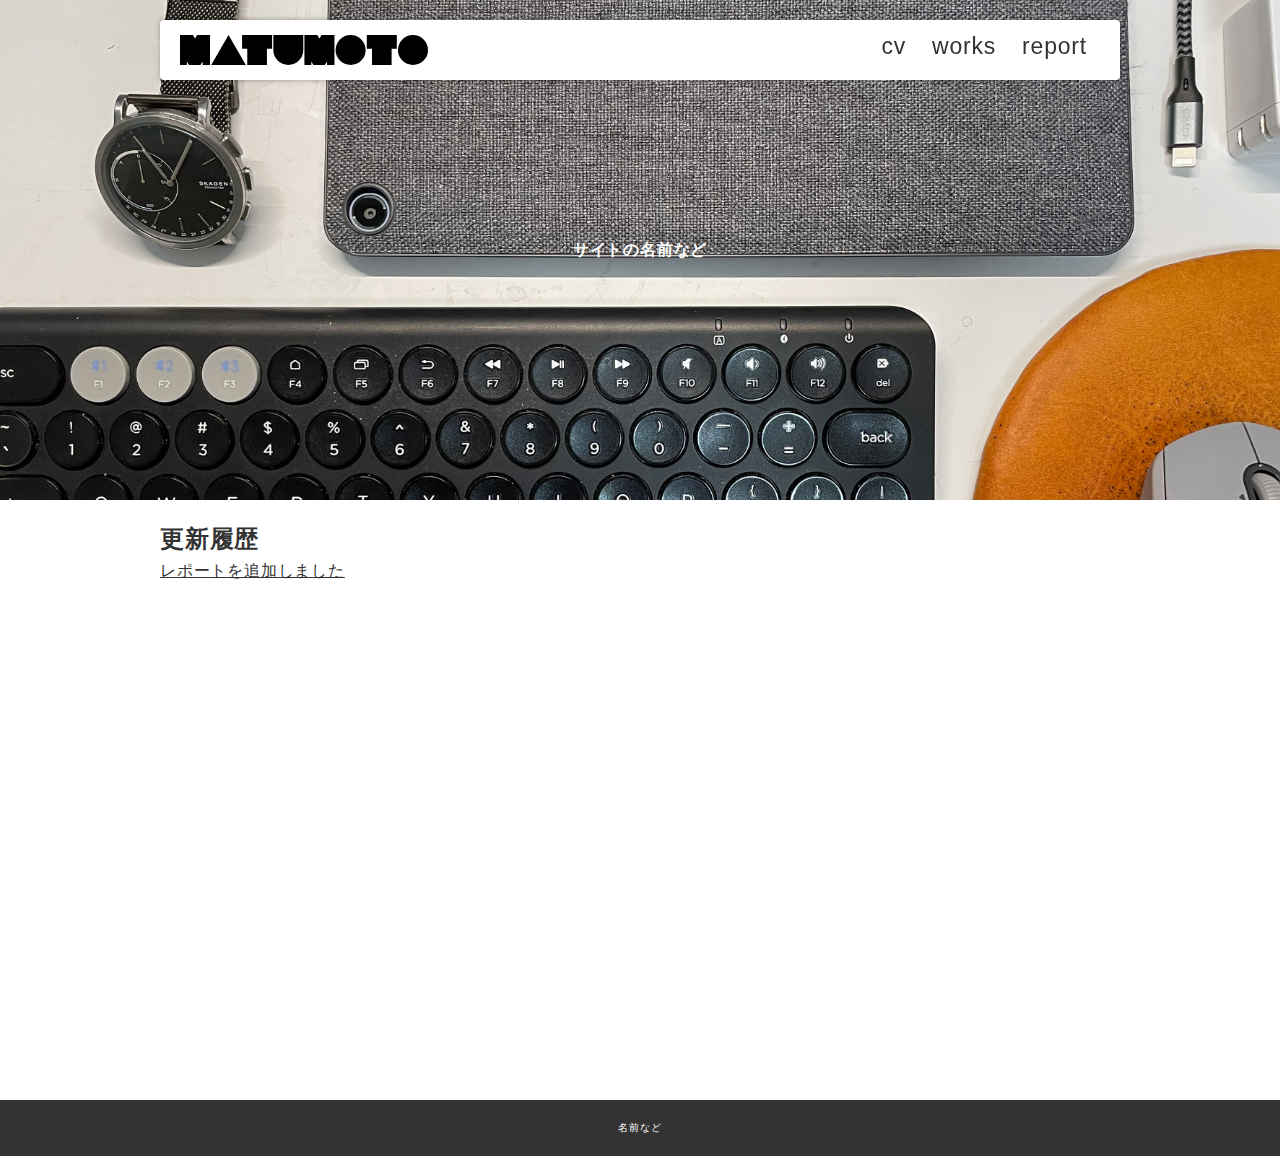
==== index.html @ b0ff9b4f "Initial commit" ====
<!DOCTYPE html>
<html lang="ja">
<head>
  <meta charset="UTF-8">
  <meta http-equiv="X-UA-Compatible" content="IE=edge">
  <meta name="viewport" content="width=device-width, initial-scale=1.0">
  <link rel="stylesheet" href="./css/style.css">
  <title>トップページ</title>
</head>
<body>
  
  <header>
    <div class="inner">
      <p id="header_logo">
        <a href="./index.html"><img src="./images/logo.svg" alt=""></a>
      </p>
      <ul id="global_menu">
        <li><a href="./cv.html">cv</a></li>
        <li><a href="./works/index.html">works</a></li>
        <li><a href="./reports/index.html">report</a></li>
      </ul>
    </div>
  </header>

  <section>
    <!-- 空の要素だけどcssで背景を設定している -->
    <div class="top_eye_catch">
      サイトの名前など
    </div>
    <div class="contents">
      <h2>更新履歴</h2>
      <ul>
        <li><a href="./reports/report01.html">レポートを追加しました</a></li>
      </ul>
    </div>
  </section>

  <footer>
    名前など
  </footer>


</body>
</html>
---- css/style.css ----
@charset "UTF-8";
/*======================================================
基本
======================================================*/
* {
  box-sizing: border-box;
  margin: 0;
  padding: 0;
}

html {
  font-size: 62.5%;
}

html,
body {
  height: 100%;
  font-feature-settings: "palt";
  background-color: #fff;
  position: relative;
}

body {
  font-size: 1.6rem;
  line-height: 1.6;
  font-family: "游ゴシック体", YuGothic, "游ゴシック", "Yu Gothic", "ヒラギノ角ゴ ProN W3", "Hiragino Kaku Gothic ProN", "メイリオ", Meiryo, sans-serif;
  color: #333333;
  letter-spacing: 0.05em;
}

body.contents_page {
  padding-top: 100px;
}

a {
  color: inherit;
  transition: 0.3s opacity;
}

a:hover {
  opacity: 0.7;
}

img {
  max-width: 100%;
  height: auto;
}

li {
  list-style: none;
}

@media (min-width: 901px) {
  .sp_only {
    display: none !important;
  }
}

@media (max-width: 900px) {
  .pc_only {
    display: none !important;
  }
}

/*======================================================
header
======================================================*/
header {
  position: fixed;
  z-index: 2;
  max-width: 1000px;
  top: 0;
  left: 0;
  right: 0;
  margin: auto;
}

header a {
  display: block;
  text-decoration: none;
}

header .inner {
  display: flex;
  background-color: #fff;
  justify-content: space-between;
  padding: 15px 20px;
  box-shadow: 0px 0px 5px rgba(0, 0, 0, 0.35);
  border-radius: 4px;
  margin: 20px;
}

/*======================================================
footer
======================================================*/
footer {
  background-color: #333;
  color: #fff;
  text-align: center;
  padding: 20px;
  font-size: 10px;
}

/*======================================================
コンテンツ
======================================================*/
#header_logo img {
  display: block;
}

#global_menu {
  display: flex;
  font-size: 23px;
  position: relative;
}

#global_menu a {
  padding: 0px 13px;
  line-height: 1;
  position: relative;
}

#global_menu li {
  position: relative;
}

#global_menu li.current::before {
  content: "";
  bottom: 2px;
  position: absolute;
  width: 100%;
  height: 10px;
  background-color: #ccc;
}

.top_eye_catch {
  height: 500px;
  background-image: url(../images/top.jpg);
  background-size: cover;
  background-position: center center;
  background-attachment: fixed;
  display: flex;
  align-items: center;
  justify-content: center;
  color: #fff;
  font-weight: bold;
}

.report_eye_catch {
  height: 300px;
  background-image: url(../images/report.jpg);
  background-size: cover;
  background-position: center center;
  display: flex;
  align-items: center;
  justify-content: center;
  color: #fff;
  font-weight: bold;
}

.contents {
  max-width: 1000px;
  min-height: 600px;
  padding: 20px;
  margin: auto;
}

.thumb_list {
  display: flex;
  flex-wrap: wrap;
  margin: 0 -10px;
}

.thumb_list li {
  width: 25%;
  height: 120px;
  padding: 10px;
}

.thumb_list li a {
  display: block;
  height: 100%;
}

.thumb_list li a img {
  display: block;
  border: 1px solid #ccc;
  width: 100%;
  height: 100%;
  object-fit: cover;
  object-position: center center;
}

/*======================================================
report
======================================================*/
.report {
  border: 1px solid #ccc;
  padding: 40px;
}

.report .outline {
  margin-bottom: 40px;
  display: flex;
}

.report .outline .pic {
  width: 45%;
  border: 3px solid #999;
}

.report .outline .txt {
  flex: 1;
  padding-left: 20px;
}

.report h1 {
  margin-bottom: 20px;
  padding-left: 10px;
  border-left: 5px solid #ff9a02;
}

.ex_link {
  display: inline-block;
  position: relative;
  padding: 4px;
  padding-left: 26px;
}

.ex_link::before {
  box-sizing: border-box;
  content: "";
  display: block;
  width: 20px;
  height: 14px;
  border: 3px solid #666;
  border-radius: 3px;
  position: absolute;
  left: 0;
  top: 0;
  bottom: 0;
  margin: auto;
}

/*======================================================
汎用
======================================================*/
.mb_m {
  margin-bottom: 20px;
}
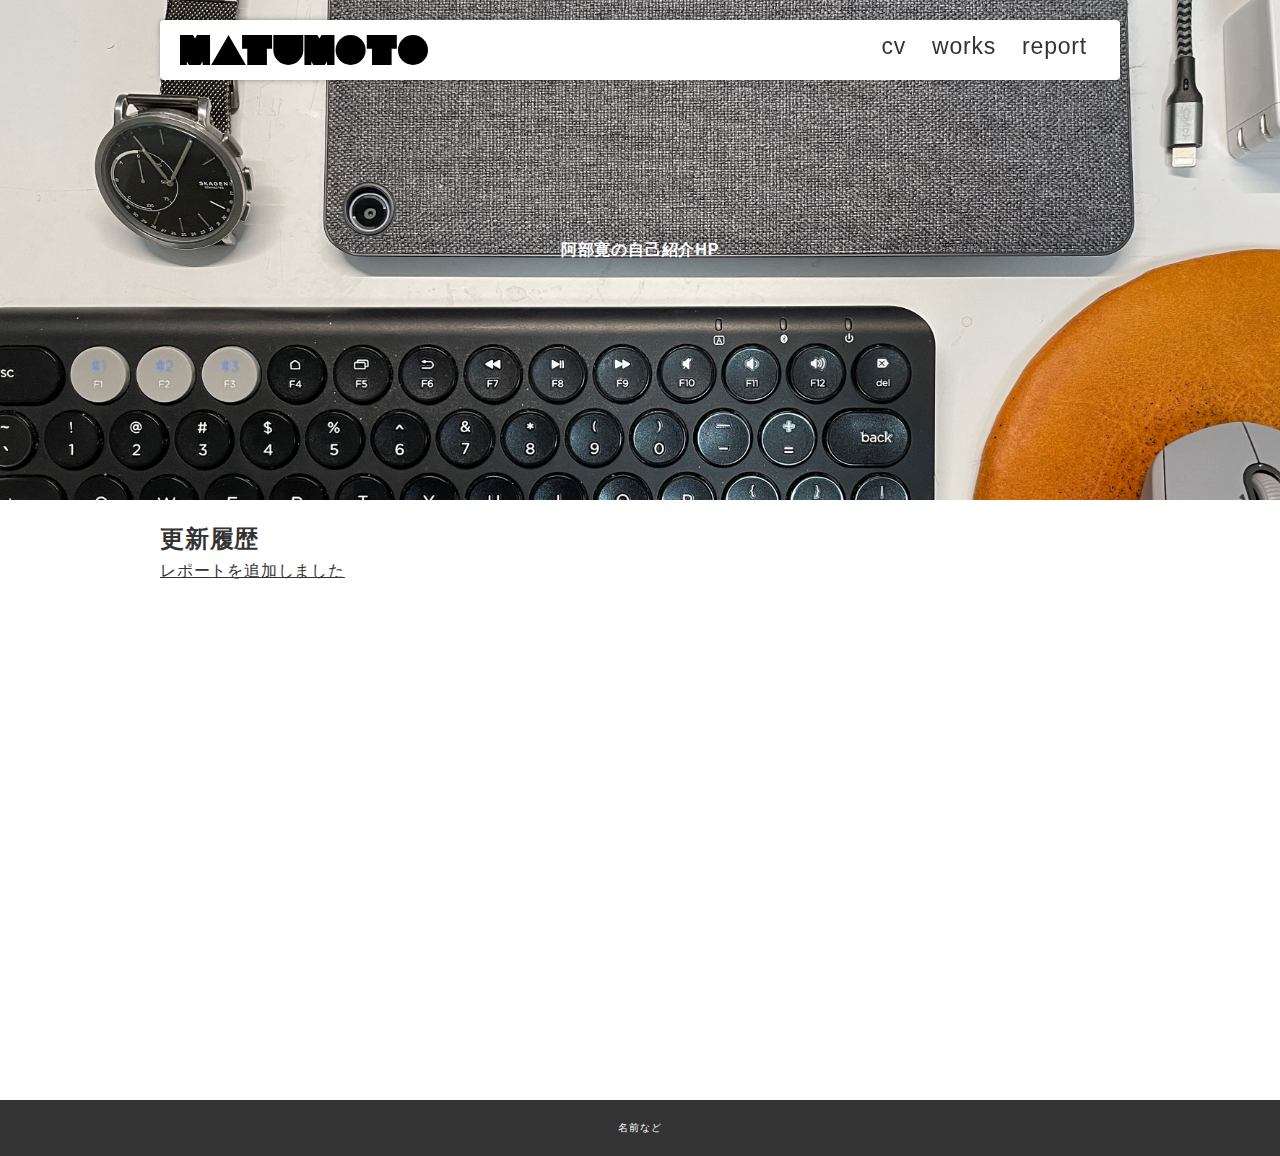
==== commit f26c1519: "Update index.html" ====
--- a/index.html
+++ b/index.html
@@ -25,7 +25,7 @@
   <section>
     <!-- 空の要素だけどcssで背景を設定している -->
     <div class="top_eye_catch">
-      サイトの名前など
+      阿部寛の自己紹介HP
     </div>
     <div class="contents">
       <h2>更新履歴</h2>
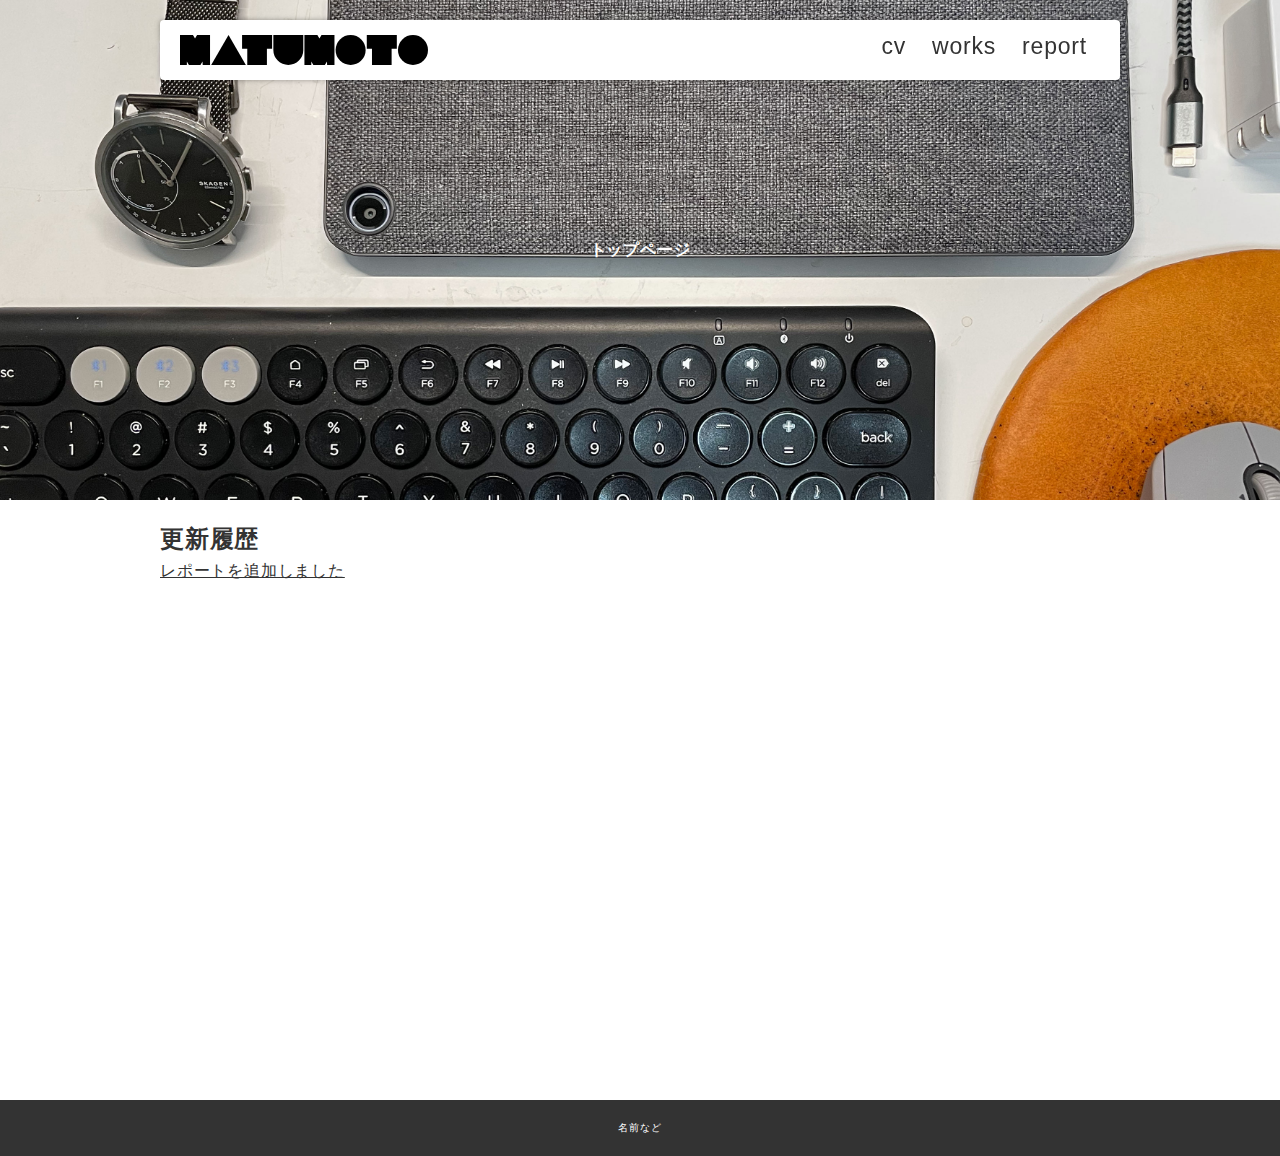
==== commit 10150301: "a" ====
--- a/index.html
+++ b/index.html
@@ -25,7 +25,7 @@
   <section>
     <!-- 空の要素だけどcssで背景を設定している -->
     <div class="top_eye_catch">
-      阿部寛の自己紹介HP
+      トップページ
     </div>
     <div class="contents">
       <h2>更新履歴</h2>
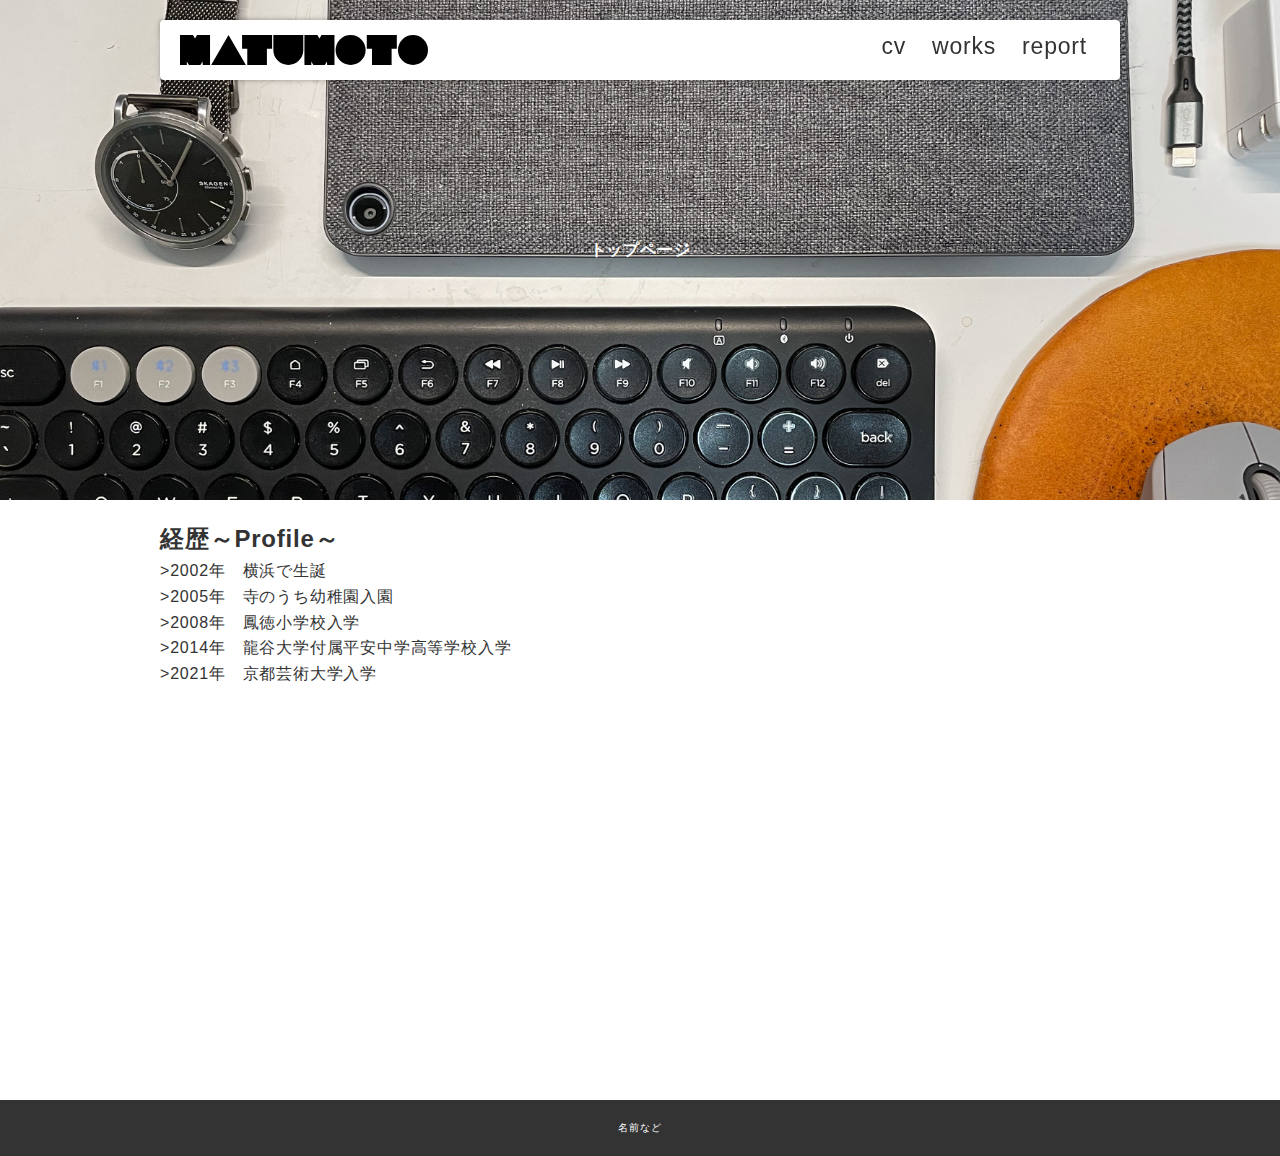
==== commit 8c3b0512: "Update index.html" ====
--- a/index.html
+++ b/index.html
@@ -28,9 +28,13 @@
       トップページ
     </div>
     <div class="contents">
-      <h2>更新履歴</h2>
+      <h2>経歴～Profile～</h2>
       <ul>
-        <li><a href="./reports/report01.html">レポートを追加しました</a></li>
+        <li>>2002年　横浜で生誕</li>
+        <li>>2005年　寺のうち幼稚園入園</li>
+        <li>>2008年　鳳徳小学校入学</li>
+        <li>>2014年　龍谷大学付属平安中学高等学校入学</li>
+        <li>>2021年　京都芸術大学入学</li>
       </ul>
     </div>
   </section>
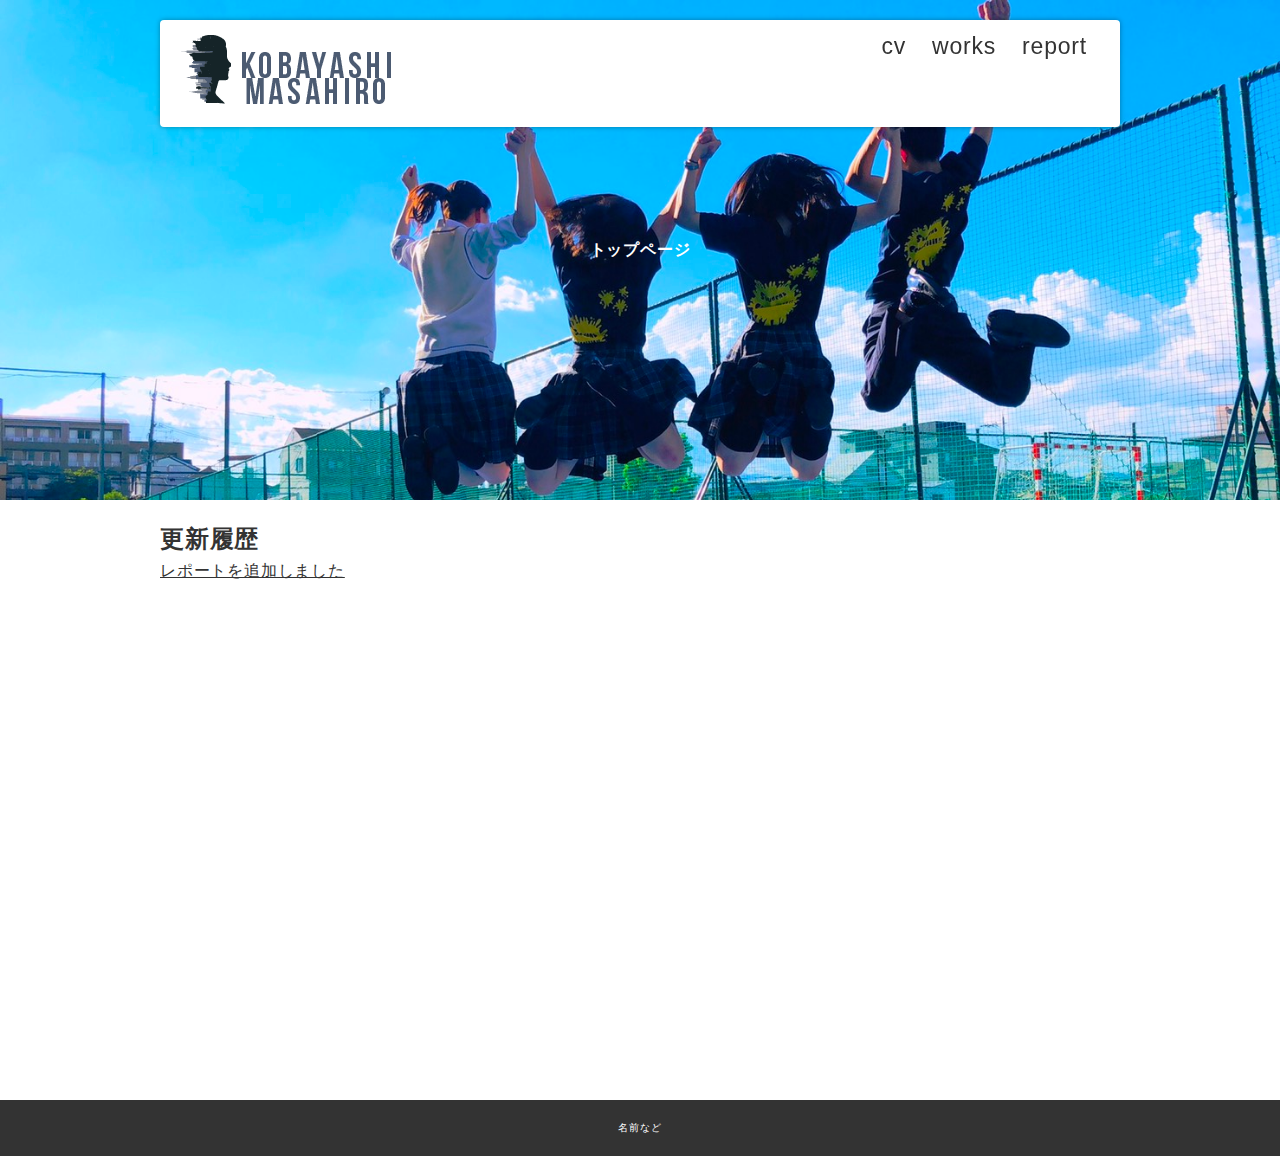
==== commit 9001c1ed: "sdef3rgt4hy354j685nju" ====
--- a/index.html
+++ b/index.html
@@ -12,7 +12,7 @@
   <header>
     <div class="inner">
       <p id="header_logo">
-        <a href="./index.html"><img src="./images/logo.svg" alt=""></a>
+        <a href="./index.html"><img src="./images/AK.png" alt=""></a>
       </p>
       <ul id="global_menu">
         <li><a href="./cv.html">cv</a></li>
@@ -28,13 +28,9 @@
       トップページ
     </div>
     <div class="contents">
-      <h2>経歴～Profile～</h2>
+      <h2>更新履歴</h2>
       <ul>
-        <li>>2002年　横浜で生誕</li>
-        <li>>2005年　寺のうち幼稚園入園</li>
-        <li>>2008年　鳳徳小学校入学</li>
-        <li>>2014年　龍谷大学付属平安中学高等学校入学</li>
-        <li>>2021年　京都芸術大学入学</li>
+        <li><a href="./reports/report01.html">レポートを追加しました</a></li>
       </ul>
     </div>
   </section>
--- a/css/style.css
+++ b/css/style.css
@@ -130,19 +130,18 @@
   position: absolute;
   width: 100%;
   height: 10px;
-  background-color: #ccc;
+  background-color: rgb(255, 255, 255);
 }
 
 .top_eye_catch {
   height: 500px;
-  background-image: url(../images/top.jpg);
+  background-image: url(../images/JUMP.jpg);
   background-size: cover;
-  background-position: center center;
   background-attachment: fixed;
   display: flex;
   align-items: center;
   justify-content: center;
-  color: #fff;
+  color: rgb(255, 255, 255);
   font-weight: bold;
 }
 
@@ -154,7 +153,7 @@
   display: flex;
   align-items: center;
   justify-content: center;
-  color: #fff;
+  color: rgb(255, 255, 255);
   font-weight: bold;
 }
 
@@ -190,7 +189,67 @@
   object-fit: cover;
   object-position: center center;
 }
-
+/*======================================================
+case1
+======================================================*/
+
+#case1{
+  border-left: 1px solid #000;
+  margin-left: 30px;
+  }
+  
+ #case1 li{
+  display: flex;
+  align-items: flex-start;
+  margin-bottom: 14px;
+ }
+  
+ #case1 li .year{
+  width: 80px;
+  display: flex;
+  align-items: center;
+ }
+  
+ #case1 li .year::before{
+  content: '';
+  display: block;
+  position: relative;
+  width: 14px;
+  height: 14px;
+  border-radius: 7px;
+  background-color: #ff9a02;
+  left: -7px;
+  margin-right: 5px;
+ }
+  
+ #case1 li .date{
+  width: 60px;
+ }
+  
+ #case1 li .content{
+  flex: 1;
+ }
+
+ /*======================================================
+case2
+======================================================*/
+ #case2 li{
+  display:flex ;
+  background-color: blue;
+  padding-bottom: 20px;
+ }
+
+ #case2 li .year{
+  background-color: red;
+  width: 100px;
+  font-size: 20px;
+  font-weight: bold;
+ }
+
+ #case li .content{
+  background-color: lime;
+  flex: 1;
+ }
 /*======================================================
 report
 ======================================================*/
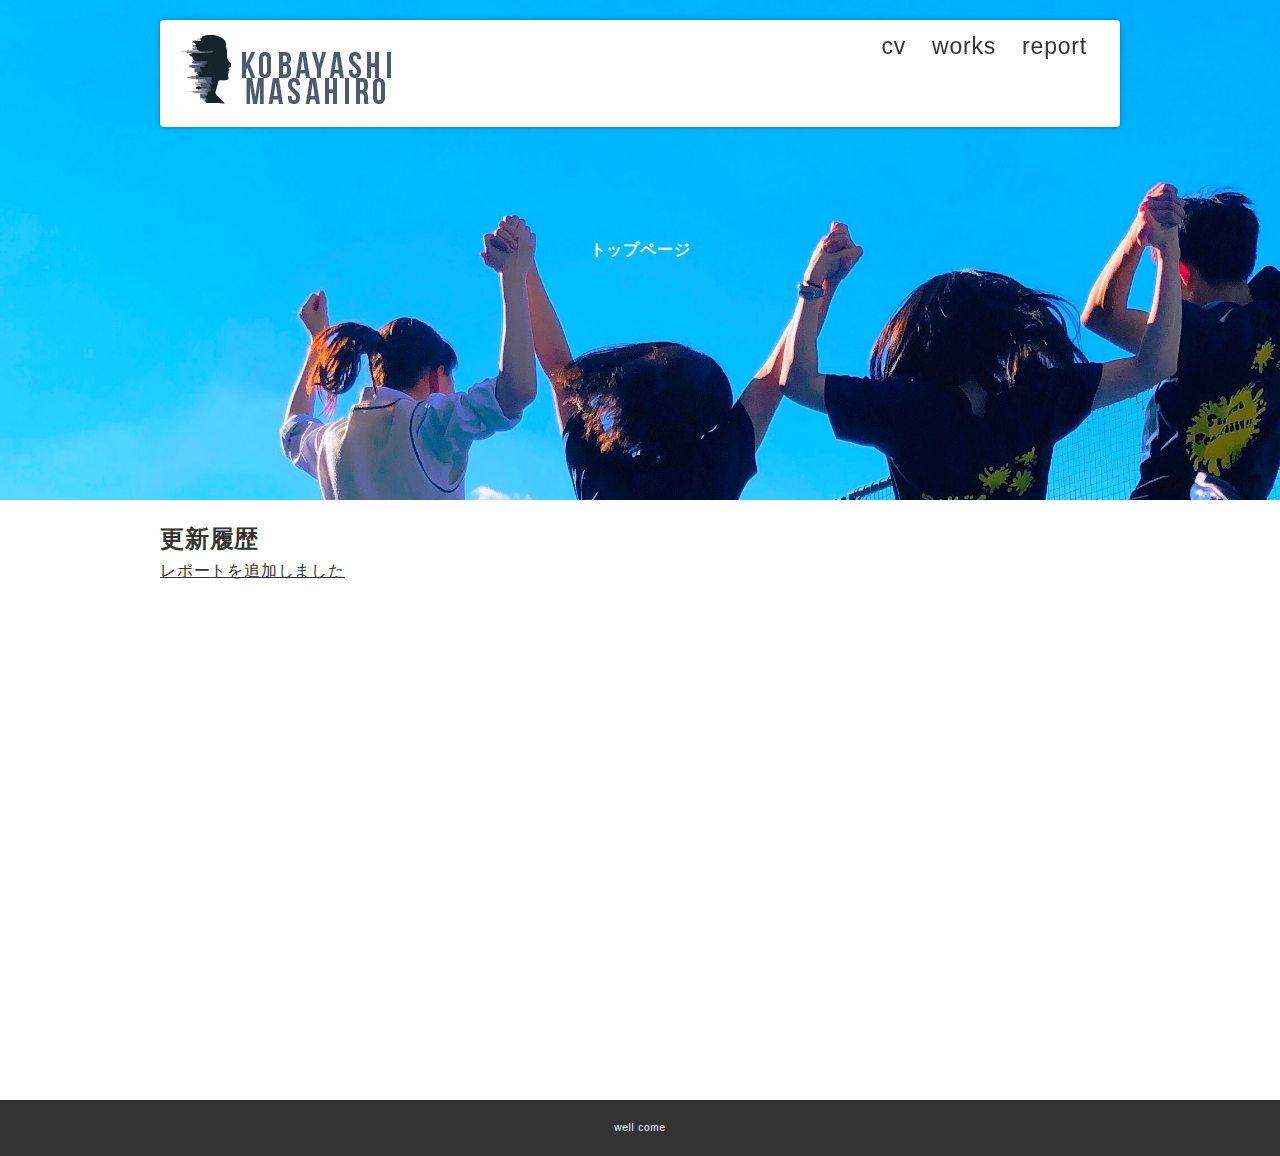
==== commit 7870ae7c: "fgcvnbm,.," ====
--- a/index.html
+++ b/index.html
@@ -36,7 +36,7 @@
   </section>
 
   <footer>
-    名前など
+    well come
   </footer>
 
 
